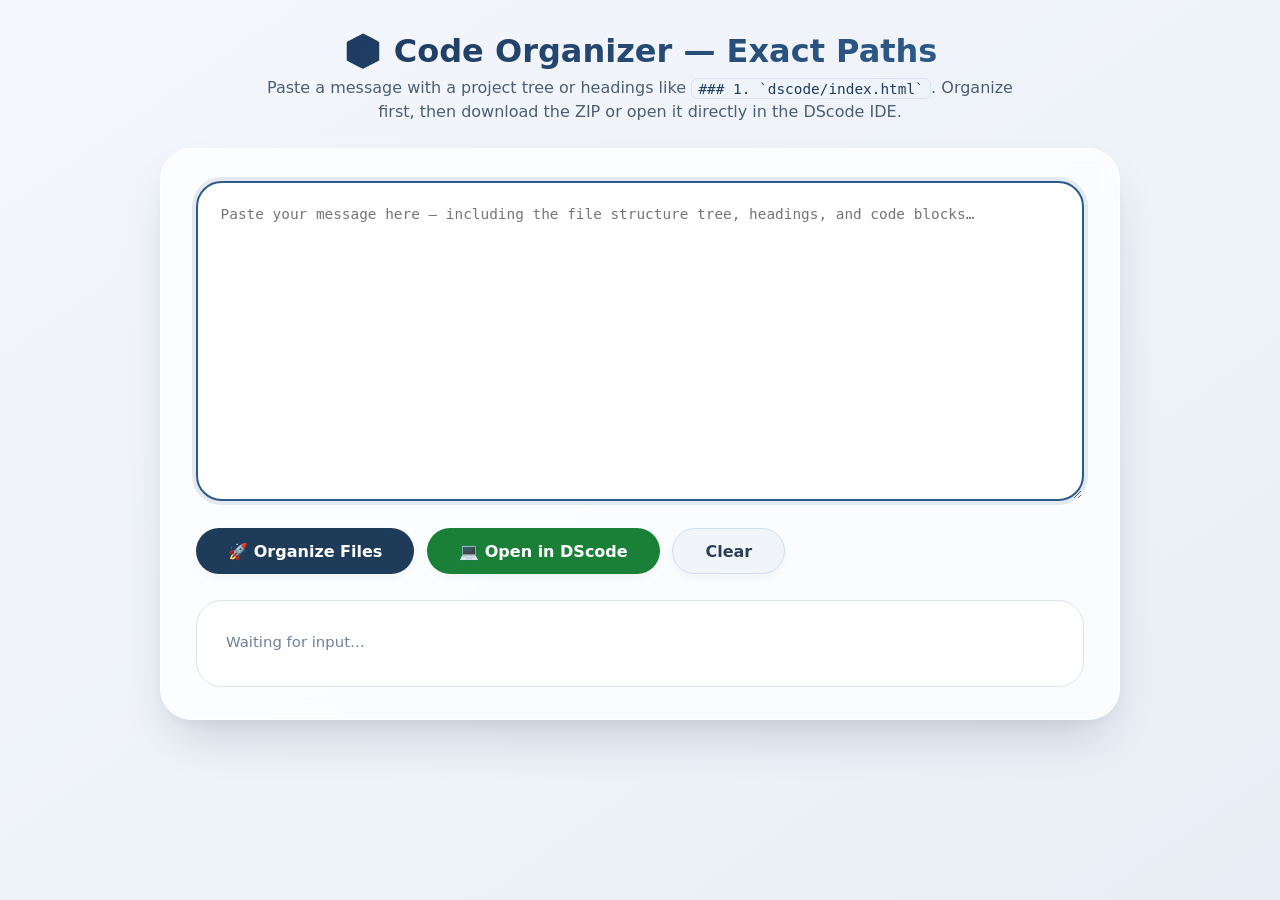
==== index.html @ 4def7c7c "initial files" ====
<!DOCTYPE html>
<html lang="en">
<head>
  <meta charset="UTF-8">
  <meta name="viewport" content="width=device-width, initial-scale=1.0">
  <title>Code Organizer — Exact Folder &amp; File Preservation</title>
  <style>
    * { margin: 0; padding: 0; box-sizing: border-box; }
    body {
      font-family: 'Segoe UI', Roboto, system-ui, sans-serif;
      background: linear-gradient(145deg, #f4f7fc 0%, #e9eef6 100%);
      min-height: 100vh; display: flex; flex-direction: column;
      align-items: center; padding: 2rem 1rem; color: #1e2b3c;
    }
    h1 {
      font-size: 2rem; font-weight: 700;
      background: linear-gradient(135deg, #1f3a5f, #2d5a8b);
      -webkit-background-clip: text; background-clip: text; color: transparent;
      margin-bottom: .4rem; text-align: center;
    }
    .subtitle {
      font-size: 1rem; color: #4b5e77; margin-bottom: 1.5rem;
      text-align: center; max-width: 780px; line-height: 1.5;
    }
    .subtitle code {
      background: #eef4fa; padding: .1rem .4rem; border-radius: .4rem;
      font-family: 'SF Mono', monospace; font-size: .9rem; color: #1e3a5f;
      border: 1px solid #d5e2f0;
    }
    .container {
      width: 100%; max-width: 960px;
      background: rgba(255,255,255,.78); backdrop-filter: blur(8px);
      border-radius: 2rem; padding: 2rem 2.2rem;
      box-shadow: 0 25px 50px -15px rgba(20,40,70,.2), 0 6px 12px rgba(0,0,0,.03);
      border: 1px solid rgba(255,255,255,.8);
    }
    textarea {
      width: 100%; height: 320px; padding: 1.2rem 1.4rem;
      font-family: 'SF Mono','Fira Code',monospace; font-size: .9rem;
      line-height: 1.55; border: 2px solid #d3dfed; border-radius: 1.6rem;
      background: #fff; resize: vertical; outline: none; color: #1a2b3e;
      margin-bottom: 1.4rem; box-shadow: inset 0 2px 6px rgba(0,0,0,.02);
    }
    textarea:focus { border-color: #2d5a8b; box-shadow: 0 0 0 4px rgba(45,90,139,.12); }
    .controls { display: flex; flex-wrap: wrap; gap: .8rem; margin-bottom: 1.6rem; }
    button, .btn-link {
      font-family: inherit; font-weight: 600; font-size: 1rem;
      padding: .8rem 2rem; border-radius: 3rem; border: none; cursor: pointer;
      transition: all .2s ease; display: inline-flex; align-items: center;
      gap: .5rem; box-shadow: 0 4px 8px rgba(0,0,0,.04); text-decoration: none;
    }
    button:active, .btn-link:active { transform: scale(.97); }
    button:disabled { opacity: .6; cursor: not-allowed; }
    
    #processBtn { background: #1e3c5a; color: #fff; }
    #processBtn:hover:not(:disabled) { background: #2d5a8b; transform: translateY(-1px); }
    #clearBtn { background: #f1f5f9; color: #2c3f58; border: 1.5px solid #cfddee; }
    #clearBtn:hover { background: #e2eaf3; }
    
    #downloadBtn { background: #0e639c; color: #fff; display: none; }
    #downloadBtn:hover { background: #1177bb; transform: translateY(-1px); }
    
    #openDscodeBtn { background: #1a7f37; color: #fff; display: inline-flex; }
    #openDscodeBtn:hover { background: #2ea043; transform: translateY(-1px); }

    .log {
      background: #ffffffd9; border-radius: 1.6rem; padding: 1.5rem 1.8rem;
      border: 1px solid #d8e3f0; font-size: .93rem; line-height: 1.6;
      max-height: 460px; overflow-y: auto;
    }
    .log h2 { font-size: 1.1rem; font-weight: 600; color: #1a3a55; margin: 1.1rem 0 .5rem; }
    .log h2:first-of-type { margin-top: 0; }
    .log ul { list-style: none; }
    .log li { padding: .3rem 0 .3rem 1.5rem; position: relative; color: #2c3f58; word-break: break-word; }
    .log li::before { content: "•"; position: absolute; left: .3rem; color: #5f83a8; font-weight: 700; }
    .log code {
      background: #eef4fa; padding: .1rem .45rem; border-radius: .4rem;
      font-family: 'SF Mono', monospace; font-size: .88rem; color: #1e3a5f;
      border: 1px solid #d5e2f0;
    }
    .log .warning { color: #9b6b1f; }
    .log .error { color: #b13e3e; font-weight: 500; }
    .log .success { color: #2d6b4a; }
    .log p { margin: .4rem 0; }
    .tag {
      display: inline-block; font-size: .72rem; padding: .1rem .5rem;
      border-radius: 1rem; background: #e6f0fa; color: #2d5a8b;
      font-weight: 600; margin-left: .4rem;
    }
    .tag.explicit { background: #e8f5ec; color: #2d6b4a; }
    .tag.tree { background: #e0f2ff; color: #106b9c; }
    .tag.lang { background: #fff3e0; color: #9b6b1f; }
    @media (max-width: 600px) {
      .container { padding: 1.4rem; border-radius: 1.6rem; }
      h1 { font-size: 1.6rem; } textarea { height: 240px; }
      button, .btn-link { padding: .7rem 1.4rem; font-size: .92rem; }
    }
  </style>
</head>
<body>
  <h1>📦 Code Organizer — Exact Paths</h1>
  <p class="subtitle">
    Paste a message with a project tree or headings like <code>### 1. `dscode/index.html`</code>. 
    Organize first, then download the ZIP or open it directly in the DScode IDE.
  </p>

  <div class="container">
    <textarea id="input" placeholder="Paste your message here — including the file structure tree, headings, and code blocks…"></textarea>
    <div class="controls">
      <button id="processBtn">🚀 Organize Files</button>
      <button id="downloadBtn">⬇ Download ZIP</button>
      <a href="dscode/index.html" target="_blank" id="openDscodeBtn" class="btn-link">💻 Open in DScode</a>
      <button id="clearBtn">Clear</button>
    </div>
    <div id="log" class="log">
      <p style="color:#6c819c;">Waiting for input…</p>
    </div>
  </div>

  <script>
    'use strict';
    let organizedData = null;

    function escapeHtml(str) {
      return String(str).replace(/[&<>"']/g, function (m) {
        return { '&':'&amp;','<':'&lt;','>':'&gt;','"':'&quot;',"'":'&#39;' }[m];
      });
    }

    function parseStructureTree(text) {
      const map = new Map();
      const lines = text.split(/\r?\n/);
      let treeStart = -1;

      for (let i = 0; i < lines.length; i++) {
        const trimmed = lines[i].trim();
        if (/^[\w.\-]+\/?$/.test(trimmed) && trimmed.endsWith('/')) {
          let hasStructure = false;
          for (let j = i + 1; j < Math.min(i + 40, lines.length); j++) {
            if (/[├└│]/.test(lines[j]) || /^\s{2,}\S+/.test(lines[j])) { hasStructure = true; break; }
            if (/^```/.test(lines[j].trim())) break;
          }
          if (hasStructure) { treeStart = i; break; }
        }
      }
      if (treeStart === -1) return [];

      const stack = [];
      for (let i = treeStart; i < lines.length; i++) {
        const raw = lines[i];
        if (/^\s*```/.test(raw)) break;
        if (raw.trim() === '') continue;

        let name = null;
        let depth = 0;

        const treeMatch = raw.match(/^([\s│├└─┬┐┘┴┼]*)([├└]──\s*)(.+)$/);
        if (treeMatch) {
          const prefix = treeMatch[1];
          depth = Math.floor(prefix.length / 4) + 1;
          name = treeMatch[3].trim();
        } else if (i === treeStart) {
          name = raw.trim().replace(/\/$/, '');
          depth = 0;
        } else {
          const indentMatch = raw.match(/^(\s*)([^\s].*)$/);
          if (indentMatch) {
            const spaces = indentMatch[1].length;
            depth = Math.floor(spaces / 2); 
            name = indentMatch[2].trim();
          } else {
            continue;
          }
        }
        if (!name) continue;

        name = name.replace(/^[^\w.\-/]+/, '').replace(/^[-*+]\s+/, '');
        const nameToken = name.match(/^([A-Za-z0-9_\-./]+)/);
        if (nameToken) name = nameToken[1];

        const isFolder = name.endsWith('/') || name.endsWith('\\');
        const cleanName = name.replace(/[\/\\]$/, '');

        while (stack.length > 0 && stack[stack.length - 1].depth >= depth) {
          stack.pop();
        }
        stack.push({ depth, name: cleanName });

        const fullPath = stack.map(s => s.name).join('/');

        if (isFolder) {
          map.set(fullPath, { path: fullPath, isFolder: true });
        } else if (/\.\w{1,10}$/.test(cleanName)) {
          map.set(fullPath, { path: fullPath, isFolder: false });
        }
      }
      return Array.from(map.values());
    }

    function extractCodeBlocks(text) {
      const blocks = [];
      const lines = text.split(/\r?\n/);
      let i = 0;

      while (i < lines.length) {
        const line = lines[i];
        const fenceMatch = line.match(/^(\s*)(`{3,}|~{3,})\s*([^\s`~]*)\s*$/);
        if (!fenceMatch) { i++; continue; }

        const fence = fenceMatch[2];
        const lang = (fenceMatch[3] || '').trim().toLowerCase();
        const fenceChar = fence[0];
        const fenceLen = fence.length;

        let hint = null;
        for (let k = i - 1; k >= Math.max(0, i - 5); k--) {
          const prev = lines[k].trim();
          if (!prev) continue;
          let m = prev.match(/^#{1,6}\s+(?:\d+\.\s*)?`?([a-zA-Z0-9_\-./]+\.[a-z0-9]{1,8})`?/i);
          if (m) { hint = m[1]; break; }
          m = prev.match(/^\*{2,}`?([a-zA-Z0-9_\-./]+\.[a-z0-9]{1,8})`?\*{2,}\s*$/);
          if (m) { hint = m[1]; break; }
          m = prev.match(/^`([a-zA-Z0-9_\-./]+\.[a-z0-9]{1,8})`\s*$/);
          if (m) { hint = m[1]; break; }
          break;
        }

        const contentLines = [];
        let j = i + 1;
        let closed = false;
        while (j < lines.length) {
          const closeMatch = lines[j].match(/^\s*(`{3,}|~{3,})\s*$/);
          if (closeMatch && closeMatch[1][0] === fenceChar && closeMatch[1].length >= fenceLen) {
            closed = true;
            break;
          }
          contentLines.push(lines[j]);
          j++;
        }

        if (closed) {
          const content = contentLines.join('\n');
          if (!hint && contentLines.length > 0) {
            const first = contentLines[0].trim();
            const cm = first.match(/^(?:\/\/|#|--|;|\/\*+|\*+|<!--)\s*([A-Za-z0-9_\-./]+\.[A-Za-z0-9]{1,10})(?:\s|-->|\*\/|$)/);
            if (cm) hint = cm[1];
          }
          blocks.push({ lang, content, hint });
          i = j + 1;
        } else {
          i++;
        }
      }
      return blocks;
    }

    function sanitizePath(p) {
      if (!p) return '';
      p = p.replace(/\\/g, '/').trim().replace(/^\.\//, '').replace(/^\/+/, '');
      return p.split('/').filter(s => s !== '' && s !== '.' && s !== '..').join('/');
    }

    function buildFileMap(blocks, treeEntries) {
      const files = [];
      const warnings = [];
      const usedPaths = new Set();
      const claimedTree = new Map();
      const treeFiles = treeEntries.filter(e => !e.isFolder);

      function uniquePath(path) {
        if (!usedPaths.has(path)) {
          usedPaths.add(path);
          return { path, renamed: false };
        }
        const slash = path.lastIndexOf('/');
        const dir  = slash >= 0 ? path.slice(0, slash + 1) : '';
        const file = slash >= 0 ? path.slice(slash + 1) : path;
        const dot  = file.lastIndexOf('.');
        const base = dot >= 0 ? file.slice(0, dot) : file;
        const ext  = dot >= 0 ? file.slice(dot) : '';
        let n = 2, candidate;
        do {
          candidate = `${dir}${base}_${n}${ext}`;
          n++;
        } while (usedPaths.has(candidate));
        usedPaths.add(candidate);
        return { path: candidate, renamed: true, original: path };
      }

      const LANG_EXT = {
        html: ['.html', '.htm'], htm: ['.html', '.htm'], css: ['.css'], scss: ['.scss'], sass: ['.sass'], less: ['.less'],
        js: ['.js', '.mjs', '.cjs'], javascript: ['.js', '.mjs', '.cjs'], jsx: ['.jsx'], ts: ['.ts'], typescript: ['.ts'], tsx: ['.tsx'],
        json: ['.json'], xml: ['.xml'], yaml: ['.yml', '.yaml'], yml: ['.yml', '.yaml'], md: ['.md'], markdown: ['.md'],
        py: ['.py'], python: ['.py'], java: ['.java'], c: ['.c'], cpp: ['.cpp'], cs: ['.cs'], go: ['.go'], rs: ['.rs'], rb: ['.rb'], php: ['.php'], sh: ['.sh'], bash: ['.sh'], zsh: ['.sh'], sql: ['.sql']
      };

      blocks.forEach(function (b, idx) {
        if (!b.content.trim()) return;
        let finalPath = null;
        let method = '';
        const hintPath = b.hint ? sanitizePath(b.hint) : null;

        if (hintPath && treeFiles.length > 0) {
          // 1. Exact match
          let match = treeFiles.find(tf => !claimedTree.has(tf.path) && tf.path === hintPath);
          
          // 2. Suffix match (e.g. hint is 'dscode/index.html', tree is 'your-project/dscode/index.html')
          if (!match) {
            match = treeFiles.find(tf => !claimedTree.has(tf.path) && tf.path.endsWith('/' + hintPath));
          }
          
          // 3. Prefixed match (e.g. hint is 'index.html', tree is 'your-project/index.html')
          if (!match) {
             const rootFolders = treeEntries.filter(e => e.isFolder && !e.path.includes('/'));
             if (rootFolders.length === 1) {
                const candidate = rootFolders[0].path + '/' + hintPath;
                match = treeFiles.find(tf => !claimedTree.has(tf.path) && tf.path === candidate);
             }
          }

          if (match) {
            finalPath = match.path;
            method = 'tree-match';
            claimedTree.set(match.path, idx);
          }
        }

        // 4. Use hint path directly if no tree match
        if (!finalPath && hintPath) {
          finalPath = hintPath;
          method = 'explicit heading';
        }

        // 5. Basename match
        if (!finalPath && b.hint && treeFiles.length > 0) {
           const hintBase = b.hint.split('/').pop();
           const match = treeFiles.find(tf => !claimedTree.has(tf.path) && tf.path.split('/').pop() === hintBase);
           if (match) {
              finalPath = match.path;
              method = 'tree-match (basename)';
              claimedTree.set(match.path, idx);
           }
        }

        // 6. Language match
        if (!finalPath && treeFiles.length > 0 && b.lang) {
          const exts = LANG_EXT[b.lang] || ['.' + b.lang];
          const match = treeFiles.find(function (tf) {
            if (claimedTree.has(tf.path)) return false;
            return exts.some(function (e) { return tf.path.toLowerCase().endsWith(e); });
          });
          if (match) { finalPath = match.path; method = 'tree-match (lang)'; claimedTree.set(match.path, idx); }
        }

        // 7. Fallback
        if (!finalPath) {
          const l = (b.lang || '').toLowerCase();
          const defaults = { html: 'index.html', css: 'style.css', js: 'script.js', javascript: 'script.js', json: 'data.json', md: 'README.md' };
          finalPath = defaults[l] || (l ? 'file.' + l : 'file.txt');
          method = 'inferred';
        }

        const u = uniquePath(finalPath);
        if (u.renamed) warnings.push('Duplicate path "' + u.original + '" → placed at "' + u.path + '"');
        files.push({ path: u.path, content: b.content, method: method, size: new Blob([b.content]).size });
      });

      const unused = treeFiles.filter(tf => !claimedTree.has(tf.path));
      if (unused.length > 0) {
        const missing = unused.map(u => u.path);
        warnings.push(missing.length + ' tree file(s) had no matching code block: ' + missing.join(', '));
      }

      return { files, warnings };
    }

    function processMessage(text) {
      const blocks = extractCodeBlocks(text);
      const treeEntries = parseStructureTree(text);

      if (blocks.length === 0) {
        return { files: [], logHtml: '<p class="error">❌ No fenced code blocks found.</p>' };
      }

      const result = buildFileMap(blocks, treeEntries);
      const files = result.files;
      const warnings = result.warnings;

      let logHtml = '<h2>✅ Summary</h2>';
      const folderCount = treeEntries.filter(e => e.isFolder).length;
      logHtml += `<p><strong>${blocks.length}</strong> code blocks · <strong>${files.length}</strong> files · <strong>${folderCount}</strong> folders.</p>`;

      if (files.length > 0) {
        logHtml += '<h2>📄 Files created (exact paths)</h2><ul>';
        files.forEach(f => {
          let cls = f.method === 'explicit heading' ? 'explicit' : (f.method.indexOf('tree-match') === 0 ? 'tree' : 'lang');
          logHtml += `<li><code>${escapeHtml(f.path)}</code> <span class="tag ${cls}">${escapeHtml(f.method)}</span></li>`;
        });
        logHtml += '</ul>';
      }

      if (warnings.length > 0) {
        logHtml += '<h2>⚠️ Notes</h2><ul>';
        warnings.forEach(w => { logHtml += `<li class="warning">${escapeHtml(w)}</li>`; });
        logHtml += '</ul>';
      } else if (files.length > 0) {
        logHtml += '<p class="success" style="margin-top:1rem;">✨ All paths preserved exactly.</p>';
      }

      return { files, treeEntries, logHtml };
    }

    function openInDscode(files, treeEntries) {
      if (!files || !files.length) {
        window.open('dscode/index.html', '_blank');
        return;
      }

      const dscodeFiles = {};
      files.forEach(f => { dscodeFiles[f.path] = { content: f.content }; });
      
      const foldersSet = new Set();
      if (treeEntries) treeEntries.forEach(e => { if (e.isFolder) foldersSet.add(e.path); });
      files.forEach(f => {
        const parts = f.path.split('/'); parts.pop();
        let cur = '';
        parts.forEach(p => { cur += (cur ? '/' : '') + p; foldersSet.add(cur); });
      });

      const firstFile = files.length > 0 ? files[0].path : null;

      try {
        localStorage.setItem('dscode-handoff', JSON.stringify({
          files: dscodeFiles,
          folders: Array.from(foldersSet),
          activeTab: firstFile
        }));
      } catch (err) {
        alert('Could not hand the files to DScode: ' + err.message + '\nDownload the ZIP instead.');
        return;
      }

      window.open('dscode/index.html', '_blank');
    }

    function crc32(bytes) {
      let crc = 0xffffffff;
      for (const b of bytes) {
        crc ^= b;
        for (let i = 0; i < 8; i++) crc = (crc >>> 1) ^ (crc & 1 ? 0xedb88320 : 0);
      }
      return (crc ^ 0xffffffff) >>> 0;
    }

    function buildZipBlob(fileList, folders) {
      const enc = new TextEncoder();
      const localParts = [], centralParts = [];
      let offset = 0;

      const entries = fileList.map(f => ({ path: f.path, content: f.content, dir: false }))
        .concat((folders || []).map(f => ({ path: f.replace(/\/$/, '') + '/', content: '', dir: true })));

      entries.forEach(entry => {
        const nameBytes = enc.encode(entry.path);
        const dataBytes = enc.encode(entry.content);
        const crc = crc32(dataBytes);

        const local = new Uint8Array(30 + nameBytes.length);
        const lv = new DataView(local.buffer);
        lv.setUint32(0, 0x04034b50, true); lv.setUint16(4, 20, true); lv.setUint16(6, 0x0800, true);
        lv.setUint16(8, 0, true); lv.setUint16(10, 0, true); lv.setUint16(12, 0x21, true);
        lv.setUint32(14, crc, true); lv.setUint32(18, dataBytes.length, true);
        lv.setUint32(22, dataBytes.length, true); lv.setUint16(26, nameBytes.length, true);
        lv.setUint16(28, 0, true); local.set(nameBytes, 30);
        localParts.push(local, dataBytes);

        const central = new Uint8Array(46 + nameBytes.length);
        const cv = new DataView(central.buffer);
        cv.setUint32(0, 0x02014b50, true); cv.setUint16(4, 20, true); cv.setUint16(6, 20, true);
        cv.setUint16(8, 0x0800, true); cv.setUint16(10, 0, true); cv.setUint16(12, 0, true);
        cv.setUint16(14, 0x21, true); cv.setUint32(16, crc, true); cv.setUint32(20, dataBytes.length, true);
        cv.setUint32(24, dataBytes.length, true); cv.setUint16(28, nameBytes.length, true);
        cv.setUint16(30, 0, true); cv.setUint16(32, 0, true); cv.setUint16(34, 0, true);
        cv.setUint16(36, 0, true); cv.setUint32(38, entry.dir ? 0x10 : 0, true); cv.setUint32(42, offset, true);
        central.set(nameBytes, 46); centralParts.push(central);

        offset += local.length + dataBytes.length;
      });

      const centralSize = centralParts.reduce((s, p) => s + p.length, 0);
      const end = new Uint8Array(22);
      const ev = new DataView(end.buffer);
      ev.setUint32(0, 0x06054b50, true); ev.setUint16(8, fileList.length, true);
      ev.setUint16(10, fileList.length, true); ev.setUint32(12, centralSize, true);
      ev.setUint32(16, offset, true);

      return new Blob([...localParts, ...centralParts, end], { type: 'application/zip' });
    }

    document.addEventListener('DOMContentLoaded', function () {
      const processBtn = document.getElementById('processBtn');
      const clearBtn = document.getElementById('clearBtn');
      const downloadBtn = document.getElementById('downloadBtn');
      const openDscodeBtn = document.getElementById('openDscodeBtn');
      const input = document.getElementById('input');
      const logDiv = document.getElementById('log');

      processBtn.addEventListener('click', function () {
        const text = input.value.trim();
        if (!text) {
          logDiv.innerHTML = '<p class="error">❌ Please paste some text with code blocks first.</p>';
          return;
        }
        
        processBtn.disabled = true;
        processBtn.textContent = '⏳ Organizing…';
        
        setTimeout(() => {
          try {
            const result = processMessage(text);
            logDiv.innerHTML = result.logHtml;
            
            if (result.files.length > 0) {
              organizedData = result;
              downloadBtn.style.display = 'inline-flex';
            } else {
              organizedData = null;
              downloadBtn.style.display = 'none';
            }
          } catch (err) {
            console.error(err);
            logDiv.innerHTML = '<p class="error">❌ Error: ' + escapeHtml(err.message) + '</p>';
          } finally {
            processBtn.disabled = false;
            processBtn.textContent = '🚀 Organize Files';
          }
        }, 50);
      });

      downloadBtn.addEventListener('click', function () {
        if (!organizedData || !organizedData.files.length) return;
        try {
          const folderList = organizedData.treeEntries.filter(e => e.isFolder).map(e => e.path);
          const blob = buildZipBlob(organizedData.files, folderList);
          const url = URL.createObjectURL(blob);
          const a = document.createElement('a');
          a.href = url;
          a.download = 'organized_files.zip';
          document.body.appendChild(a);
          a.click();
          a.remove();
          setTimeout(() => URL.revokeObjectURL(url), 1500);
        } catch (err) {
          alert('ZIP creation failed: ' + err.message);
        }
      });

      openDscodeBtn.addEventListener('click', function () {
        if (organizedData && organizedData.files.length) {
          openInDscode(organizedData.files, organizedData.treeEntries);
        } else {
          openInDscode(null, null);
        }
      });

      clearBtn.addEventListener('click', function () {
        input.value = '';
        logDiv.innerHTML = '<p style="color:#6c819c;">Waiting for input…</p>';
        organizedData = null;
        downloadBtn.style.display = 'none';
        input.focus();
      });

      input.focus();
    });
  </script>
</body>
</html>
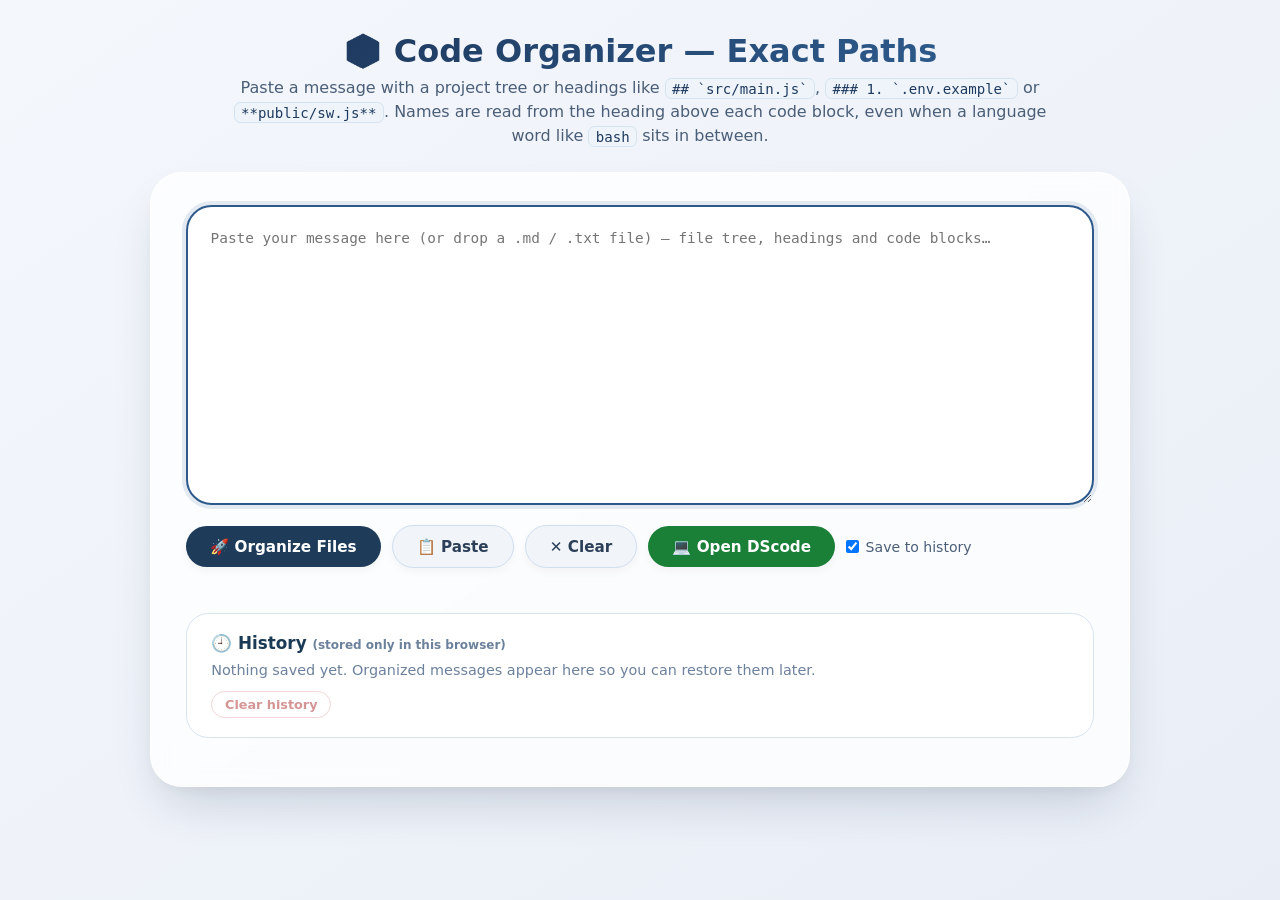
==== commit bc6acf58: "Enhance organizer and file parsing Adds robust Markdown file parsing, shared ZIP utilities, improved" ====
--- a/index.html
+++ b/index.html
@@ -3,140 +3,405 @@
 <head>
   <meta charset="UTF-8">
   <meta name="viewport" content="width=device-width, initial-scale=1.0">
+  <meta name="referrer" content="no-referrer">
   <title>Code Organizer — Exact Folder &amp; File Preservation</title>
   <style>
     * { margin: 0; padding: 0; box-sizing: border-box; }
-    body {
-      font-family: 'Segoe UI', Roboto, system-ui, sans-serif;
-      background: linear-gradient(145deg, #f4f7fc 0%, #e9eef6 100%);
-      min-height: 100vh; display: flex; flex-direction: column;
-      align-items: center; padding: 2rem 1rem; color: #1e2b3c;
-    }
-    h1 {
-      font-size: 2rem; font-weight: 700;
-      background: linear-gradient(135deg, #1f3a5f, #2d5a8b);
-      -webkit-background-clip: text; background-clip: text; color: transparent;
-      margin-bottom: .4rem; text-align: center;
-    }
-    .subtitle {
-      font-size: 1rem; color: #4b5e77; margin-bottom: 1.5rem;
-      text-align: center; max-width: 780px; line-height: 1.5;
-    }
-    .subtitle code {
-      background: #eef4fa; padding: .1rem .4rem; border-radius: .4rem;
-      font-family: 'SF Mono', monospace; font-size: .9rem; color: #1e3a5f;
-      border: 1px solid #d5e2f0;
-    }
-    .container {
-      width: 100%; max-width: 960px;
-      background: rgba(255,255,255,.78); backdrop-filter: blur(8px);
-      border-radius: 2rem; padding: 2rem 2.2rem;
-      box-shadow: 0 25px 50px -15px rgba(20,40,70,.2), 0 6px 12px rgba(0,0,0,.03);
-      border: 1px solid rgba(255,255,255,.8);
-    }
-    textarea {
-      width: 100%; height: 320px; padding: 1.2rem 1.4rem;
-      font-family: 'SF Mono','Fira Code',monospace; font-size: .9rem;
-      line-height: 1.55; border: 2px solid #d3dfed; border-radius: 1.6rem;
-      background: #fff; resize: vertical; outline: none; color: #1a2b3e;
-      margin-bottom: 1.4rem; box-shadow: inset 0 2px 6px rgba(0,0,0,.02);
-    }
+    body { font-family: 'Segoe UI', Roboto, system-ui, sans-serif; background: linear-gradient(145deg, #f4f7fc 0%, #e9eef6 100%); min-height: 100vh; display: flex; flex-direction: column; align-items: center; padding: 2rem 1rem; color: #1e2b3c; }
+    h1 { font-size: 2rem; font-weight: 700; background: linear-gradient(135deg, #1f3a5f, #2d5a8b); -webkit-background-clip: text; background-clip: text; color: transparent; margin-bottom: .4rem; text-align: center; }
+    .subtitle { font-size: 1rem; color: #4b5e77; margin-bottom: 1.5rem; text-align: center; max-width: 820px; line-height: 1.5; }
+    code { background: #eef4fa; padding: .1rem .4rem; border-radius: .4rem; font-family: 'SF Mono', Consolas, monospace; font-size: .88rem; color: #1e3a5f; border: 1px solid #d5e2f0; }
+    .container { width: 100%; max-width: 980px; background: rgba(255,255,255,.78); backdrop-filter: blur(8px); border-radius: 2rem; padding: 2rem 2.2rem; box-shadow: 0 25px 50px -15px rgba(20,40,70,.2), 0 6px 12px rgba(0,0,0,.03); border: 1px solid rgba(255,255,255,.8); }
+    textarea { width: 100%; height: 300px; padding: 1.2rem 1.4rem; font-family: 'SF Mono','Fira Code',Consolas,monospace; font-size: .9rem; line-height: 1.55; border: 2px solid #d3dfed; border-radius: 1.6rem; background: #fff; resize: vertical; outline: none; color: #1a2b3e; margin-bottom: 1rem; }
     textarea:focus { border-color: #2d5a8b; box-shadow: 0 0 0 4px rgba(45,90,139,.12); }
-    .controls { display: flex; flex-wrap: wrap; gap: .8rem; margin-bottom: 1.6rem; }
-    button, .btn-link {
-      font-family: inherit; font-weight: 600; font-size: 1rem;
-      padding: .8rem 2rem; border-radius: 3rem; border: none; cursor: pointer;
-      transition: all .2s ease; display: inline-flex; align-items: center;
-      gap: .5rem; box-shadow: 0 4px 8px rgba(0,0,0,.04); text-decoration: none;
-    }
+    textarea.drag { border-color: #1a7f37; background: #f2fbf5; }
+    .controls { display: flex; flex-wrap: wrap; gap: .7rem; margin-bottom: 1rem; align-items: center; }
+    button, .btn-link { font-family: inherit; font-weight: 600; font-size: .95rem; padding: .7rem 1.5rem; border-radius: 3rem; border: none; cursor: pointer; transition: all .2s ease; display: inline-flex; align-items: center; gap: .5rem; box-shadow: 0 4px 8px rgba(0,0,0,.04); text-decoration: none; }
     button:active, .btn-link:active { transform: scale(.97); }
-    button:disabled { opacity: .6; cursor: not-allowed; }
-    
-    #processBtn { background: #1e3c5a; color: #fff; }
-    #processBtn:hover:not(:disabled) { background: #2d5a8b; transform: translateY(-1px); }
-    #clearBtn { background: #f1f5f9; color: #2c3f58; border: 1.5px solid #cfddee; }
-    #clearBtn:hover { background: #e2eaf3; }
-    
-    #downloadBtn { background: #0e639c; color: #fff; display: none; }
-    #downloadBtn:hover { background: #1177bb; transform: translateY(-1px); }
-    
-    #openDscodeBtn { background: #1a7f37; color: #fff; display: inline-flex; }
-    #openDscodeBtn:hover { background: #2ea043; transform: translateY(-1px); }
-
-    .log {
-      background: #ffffffd9; border-radius: 1.6rem; padding: 1.5rem 1.8rem;
-      border: 1px solid #d8e3f0; font-size: .93rem; line-height: 1.6;
-      max-height: 460px; overflow-y: auto;
-    }
-    .log h2 { font-size: 1.1rem; font-weight: 600; color: #1a3a55; margin: 1.1rem 0 .5rem; }
-    .log h2:first-of-type { margin-top: 0; }
-    .log ul { list-style: none; }
-    .log li { padding: .3rem 0 .3rem 1.5rem; position: relative; color: #2c3f58; word-break: break-word; }
-    .log li::before { content: "•"; position: absolute; left: .3rem; color: #5f83a8; font-weight: 700; }
-    .log code {
-      background: #eef4fa; padding: .1rem .45rem; border-radius: .4rem;
-      font-family: 'SF Mono', monospace; font-size: .88rem; color: #1e3a5f;
-      border: 1px solid #d5e2f0;
-    }
-    .log .warning { color: #9b6b1f; }
-    .log .error { color: #b13e3e; font-weight: 500; }
-    .log .success { color: #2d6b4a; }
-    .log p { margin: .4rem 0; }
-    .tag {
-      display: inline-block; font-size: .72rem; padding: .1rem .5rem;
-      border-radius: 1rem; background: #e6f0fa; color: #2d5a8b;
-      font-weight: 600; margin-left: .4rem;
-    }
-    .tag.explicit { background: #e8f5ec; color: #2d6b4a; }
-    .tag.tree { background: #e0f2ff; color: #106b9c; }
-    .tag.lang { background: #fff3e0; color: #9b6b1f; }
-    @media (max-width: 600px) {
-      .container { padding: 1.4rem; border-radius: 1.6rem; }
-      h1 { font-size: 1.6rem; } textarea { height: 240px; }
-      button, .btn-link { padding: .7rem 1.4rem; font-size: .92rem; }
-    }
+    button:disabled { opacity: .55; cursor: not-allowed; }
+    .b-primary { background: #1e3c5a; color: #fff; } .b-primary:hover:not(:disabled) { background: #2d5a8b; }
+    .b-ghost { background: #f1f5f9; color: #2c3f58; border: 1.5px solid #cfddee; } .b-ghost:hover:not(:disabled) { background: #e2eaf3; }
+    .b-blue { background: #0e639c; color: #fff; } .b-blue:hover:not(:disabled) { background: #1177bb; }
+    .b-green { background: #1a7f37; color: #fff; } .b-green:hover:not(:disabled) { background: #2ea043; }
+    a.b-green { color: #fff; }
+    .b-danger { background: #fff; color: #b13e3e; border: 1.5px solid #e3b4b4; } .b-danger:hover:not(:disabled) { background: #fdf0f0; }
+    .b-sm { padding: .3rem .8rem; font-size: .8rem; box-shadow: none; }
+    .opt { display: inline-flex; align-items: center; gap: .4rem; font-size: .88rem; color: #4b5e77; cursor: pointer; }
+    .hidden { display: none !important; }
+    #status { font-size: .85rem; color: #2d6b4a; min-height: 1.2rem; margin-bottom: .6rem; }
+    #status.err { color: #b13e3e; }
+
+    .card { background: #ffffffd9; border-radius: 1.4rem; padding: 1.2rem 1.5rem; border: 1px solid #d8e3f0; margin-bottom: 1rem; }
+    .card h2 { font-size: 1.05rem; font-weight: 600; color: #1a3a55; margin-bottom: .6rem; }
+    .summary { color: #2c3f58; margin-bottom: .6rem; }
+    .bar { display: flex; flex-wrap: wrap; gap: .6rem; align-items: center; margin-bottom: .8rem; }
+    .files { display: flex; flex-direction: column; gap: .4rem; max-height: 520px; overflow-y: auto; }
+    .row { display: grid; grid-template-columns: auto 1fr auto auto; gap: .5rem .7rem; align-items: center; padding: .45rem .6rem; border: 1px solid #e1eaf4; border-radius: .9rem; background: #fff; }
+    .row.off { opacity: .5; }
+    .row.dup input.path { border-color: #c75050; background: #fdf0f0; }
+    .row.guess { border-color: #e8c27a; background: #fffaf0; }
+    input.path { width: 100%; font-family: 'SF Mono', Consolas, monospace; font-size: .85rem; padding: .35rem .6rem; border: 1px solid #d3dfed; border-radius: .6rem; outline: none; color: #1a2b3e; background: #fff; }
+    input.path:focus { border-color: #2d5a8b; }
+    .meta { font-size: .75rem; color: #6c819c; white-space: nowrap; }
+    .tag { display: inline-block; font-size: .7rem; padding: .08rem .5rem; border-radius: 1rem; background: #e6f0fa; color: #2d5a8b; font-weight: 600; margin-right: .4rem; }
+    .tag.explicit { background: #e8f5ec; color: #2d6b4a; } .tag.tree { background: #e0f2ff; color: #106b9c; } .tag.lang { background: #fff3e0; color: #9b6b1f; }
+    .acts { display: flex; gap: .3rem; }
+    .preview { grid-column: 1 / -1; background: #0f1720; color: #d6e2f0; padding: .8rem 1rem; border-radius: .7rem; font-family: 'SF Mono', Consolas, monospace; font-size: .78rem; max-height: 260px; overflow: auto; white-space: pre; }
+    .notes li { list-style: none; padding: .2rem 0 .2rem 1.2rem; color: #9b6b1f; font-size: .88rem; word-break: break-word; position: relative; }
+    .notes li::before { content: '•'; position: absolute; left: .2rem; }
+    .hist-row { display: flex; gap: .6rem; align-items: center; padding: .45rem .2rem; border-bottom: 1px solid #e6eef7; }
+    .hist-row:last-child { border-bottom: none; }
+    .hist-title { flex: 1; min-width: 0; overflow: hidden; text-overflow: ellipsis; white-space: nowrap; font-size: .9rem; }
+    .empty { color: #6c819c; font-size: .9rem; }
+    @media (max-width: 640px) { .container { padding: 1.3rem; border-radius: 1.5rem; } h1 { font-size: 1.6rem; } textarea { height: 220px; } .row { grid-template-columns: auto 1fr; } .row .meta, .row .acts { grid-column: 2; } }
   </style>
 </head>
 <body>
   <h1>📦 Code Organizer — Exact Paths</h1>
   <p class="subtitle">
-    Paste a message with a project tree or headings like <code>### 1. `dscode/index.html`</code>. 
-    Organize first, then download the ZIP or open it directly in the DScode IDE.
+    Paste a message with a project tree or headings like <code>## `src/main.js`</code>, <code>### 1. `.env.example`</code> or <code>**public/sw.js**</code>.
+    Names are read from the heading above each code block, even when a language word like <code>bash</code> sits in between.
   </p>
 
   <div class="container">
-    <textarea id="input" placeholder="Paste your message here — including the file structure tree, headings, and code blocks…"></textarea>
+    <textarea id="input" placeholder="Paste your message here (or drop a .md / .txt file) — file tree, headings and code blocks…" spellcheck="false"></textarea>
     <div class="controls">
-      <button id="processBtn">🚀 Organize Files</button>
-      <button id="downloadBtn">⬇ Download ZIP</button>
-      <a href="dscode/index.html" target="_blank" id="openDscodeBtn" class="btn-link">💻 Open in DScode</a>
-      <button id="clearBtn">Clear</button>
+      <button id="processBtn" class="b-primary" title="Ctrl+Enter">🚀 Organize Files</button>
+      <button id="pasteBtn" class="b-ghost">📋 Paste</button>
+      <button id="clearBtn" class="b-ghost">✕ Clear</button>
+      <a href="dscode/index.html" target="_blank" rel="noopener" id="openDscodeHome" class="btn-link b-green" title="Open the DScode IDE without organizing anything">💻 Open DScode</a>
+      <label class="opt"><input type="checkbox" id="saveHistory" checked> Save to history</label>
     </div>
-    <div id="log" class="log">
-      <p style="color:#6c819c;">Waiting for input…</p>
+    <div id="status" role="status"></div>
+
+    <div id="result" class="card hidden">
+      <h2>✅ Result</h2>
+      <p id="summary" class="summary"></p>
+      <div class="bar">
+        <button id="selAll" class="b-ghost b-sm">Select all</button>
+        <button id="selNone" class="b-ghost b-sm">Select none</button>
+        <label class="opt hidden" id="stripWrap"><input type="checkbox" id="stripRoot"> <span id="stripLabel"></span></label>
+        <button id="copyPaths" class="b-ghost b-sm">Copy path list</button>
+      </div>
+      <div id="files" class="files"></div>
+      <div class="controls" style="margin-top:1rem; margin-bottom:0;">
+        <button id="downloadBtn" class="b-blue">⬇ Download ZIP</button>
+        <button id="openDscodeBtn" class="b-green" title="Send the selected files to DScode">💻 Open in DScode</button>
+      </div>
+      <ul id="notes" class="notes"></ul>
+    </div>
+
+    <div class="card">
+      <h2>🕘 History <span class="meta">(stored only in this browser)</span></h2>
+      <div id="history"></div>
+      <div class="controls" style="margin:.8rem 0 0;">
+        <button id="clearHistory" class="b-danger b-sm">Clear history</button>
+      </div>
     </div>
   </div>
 
   <script>
+(function (root) {
+  'use strict';
+  var TABLE = (function () {
+    var t = new Uint32Array(256);
+    for (var n = 0; n < 256; n++) { var c = n; for (var k = 0; k < 8; k++) c = c & 1 ? 0xEDB88320 ^ (c >>> 1) : c >>> 1; t[n] = c >>> 0; }
+    return t;
+  })();
+
+  function crc32(bytes) {
+    var crc = 0xFFFFFFFF;
+    for (var i = 0; i < bytes.length; i++) crc = TABLE[(crc ^ bytes[i]) & 0xFF] ^ (crc >>> 8);
+    return (crc ^ 0xFFFFFFFF) >>> 0;
+  }
+
+  function dosDateTime(d) {
+    var time = (d.getHours() << 11) | (d.getMinutes() << 5) | (d.getSeconds() >> 1);
+    var date = ((Math.max(d.getFullYear(), 1980) - 1980) << 9) | ((d.getMonth() + 1) << 5) | d.getDate();
+    return { time: time & 0xFFFF, date: date & 0xFFFF };
+  }
+
+  function safePath(p) {
+    var parts = String(p).replace(/\\/g, '/').split('/'), out = [];
+    for (var i = 0; i < parts.length; i++) {
+      var s = parts[i];
+      if (s === '' || s === '.') continue;
+      if (s === '..') return null;
+      if (/^[a-zA-Z]:$/.test(s) && i === 0) return null;
+      out.push(s);
+    }
+    return out.join('/');
+  }
+
+  function createZip(entries) {
+    var enc = new TextEncoder(), parts = [], central = [], offset = 0, dt = dosDateTime(new Date());
+    entries.forEach(function (e) {
+      var name = enc.encode(e.dir ? e.path.replace(/\/?$/, '/') : e.path), data = e.dir ? new Uint8Array(0) : e.bytes, crc = e.dir ? 0 : crc32(data);
+      var lh = new Uint8Array(30 + name.length), lv = new DataView(lh.buffer);
+      lv.setUint32(0, 0x04034b50, true); lv.setUint16(4, 20, true); lv.setUint16(6, 0x0800, true); lv.setUint16(8, 0, true);
+      lv.setUint16(10, dt.time, true); lv.setUint16(12, dt.date, true); lv.setUint32(14, crc, true);
+      lv.setUint32(18, data.length, true); lv.setUint32(22, data.length, true); lv.setUint16(26, name.length, true); lv.setUint16(28, 0, true);
+      lh.set(name, 30);
+      var ch = new Uint8Array(46 + name.length), cv = new DataView(ch.buffer);
+      cv.setUint32(0, 0x02014b50, true); cv.setUint16(4, 0x031E, true); cv.setUint16(6, 20, true); cv.setUint16(8, 0x0800, true); cv.setUint16(10, 0, true);
+      cv.setUint16(12, dt.time, true); cv.setUint16(14, dt.date, true); cv.setUint32(16, crc, true);
+      cv.setUint32(20, data.length, true); cv.setUint32(24, data.length, true); cv.setUint16(28, name.length, true);
+      cv.setUint32(38, e.dir ? 0x41ED0010 : 0x81A40000, true); cv.setUint32(42, offset, true);
+      ch.set(name, 46);
+      parts.push(lh, data); central.push(ch); offset += lh.length + data.length;
+    });
+    var cdSize = central.reduce(function (s, c) { return s + c.length; }, 0), end = new Uint8Array(22), ev = new DataView(end.buffer);
+    ev.setUint32(0, 0x06054b50, true); ev.setUint16(8, entries.length, true); ev.setUint16(10, entries.length, true);
+    ev.setUint32(12, cdSize, true); ev.setUint32(16, offset, true);
+    return new Blob(parts.concat(central, [end]), { type: 'application/zip' });
+  }
+
+  function inflateRaw(bytes) {
+    if (typeof DecompressionStream === 'undefined') return Promise.reject(new Error('This browser cannot decompress ZIP entries (DecompressionStream missing). Use a current Chrome, Edge, Firefox or Safari.'));
+    var stream = new Blob([bytes]).stream().pipeThrough(new DecompressionStream('deflate-raw'));
+    return new Response(stream).arrayBuffer().then(function (b) { return new Uint8Array(b); });
+  }
+
+  function readZip(buffer, limits) {
+    limits = limits || {};
+    var maxEntries = limits.maxEntries || 5000, maxTotal = limits.maxTotal || 100 * 1024 * 1024, maxEntry = limits.maxEntry || 25 * 1024 * 1024;
+    var u8 = new Uint8Array(buffer), dv = new DataView(buffer), eocd = -1;
+    for (var i = u8.length - 22; i >= Math.max(0, u8.length - 65557); i--) if (dv.getUint32(i, true) === 0x06054b50) { eocd = i; break; }
+    if (eocd === -1) return Promise.reject(new Error('Not a valid ZIP file (end-of-archive record not found).'));
+    var count = dv.getUint16(eocd + 10, true), cdOffset = dv.getUint32(eocd + 16, true);
+    if (count === 0xFFFF || cdOffset === 0xFFFFFFFF) return Promise.reject(new Error('ZIP64 archives are not supported.'));
+    if (count > maxEntries) return Promise.reject(new Error('ZIP has too many entries (' + count + ', limit ' + maxEntries + ').'));
+    var dec = new TextDecoder('utf-8'), pos = cdOffset, jobs = [], total = 0;
+    for (var n = 0; n < count; n++) {
+      if (dv.getUint32(pos, true) !== 0x02014b50) return Promise.reject(new Error('ZIP central directory is corrupt.'));
+      var flags = dv.getUint16(pos + 8, true), method = dv.getUint16(pos + 10, true), csize = dv.getUint32(pos + 20, true), usize = dv.getUint32(pos + 24, true);
+      var nlen = dv.getUint16(pos + 28, true), elen = dv.getUint16(pos + 30, true), clen = dv.getUint16(pos + 32, true), lho = dv.getUint32(pos + 42, true);
+      var rawName = dec.decode(u8.subarray(pos + 46, pos + 46 + nlen));
+      pos += 46 + nlen + elen + clen;
+      var isDir = /\/$/.test(rawName), path = safePath(rawName);
+      if (path === null) { jobs.push({ skipped: rawName, reason: 'unsafe path' }); continue; }
+      if (!path) continue;
+      if (flags & 1) { jobs.push({ skipped: rawName, reason: 'encrypted' }); continue; }
+      if (usize > maxEntry) { jobs.push({ skipped: rawName, reason: 'file larger than ' + Math.round(maxEntry / 1048576) + ' MB' }); continue; }
+      total += usize;
+      if (total > maxTotal) return Promise.reject(new Error('ZIP expands to more than ' + Math.round(maxTotal / 1048576) + ' MB. Import aborted.'));
+      jobs.push({ path: path, dir: isDir, method: method, csize: csize, usize: usize, lho: lho });
+    }
+    var results = [], skipped = [];
+    return jobs.reduce(function (chain, job) {
+      return chain.then(function () {
+        if (job.skipped) { skipped.push(job.skipped + ' (' + job.reason + ')'); return; }
+        if (job.dir) { results.push({ path: job.path, dir: true }); return; }
+        if (dv.getUint32(job.lho, true) !== 0x04034b50) { skipped.push(job.path + ' (corrupt header)'); return; }
+        var start = job.lho + 30 + dv.getUint16(job.lho + 26, true) + dv.getUint16(job.lho + 28, true), data = u8.subarray(start, start + job.csize);
+        if (job.method === 0) { results.push({ path: job.path, bytes: data.slice() }); return; }
+        if (job.method === 8) {
+          return inflateRaw(data).then(function (out) {
+            if (out.length > maxEntry) { skipped.push(job.path + ' (too large)'); return; }
+            results.push({ path: job.path, bytes: out });
+          }, function (err) { skipped.push(job.path + ' (' + err.message + ')'); });
+        }
+        skipped.push(job.path + ' (unsupported compression method ' + job.method + ')');
+      });
+    }, Promise.resolve()).then(function () { return { entries: results, skipped: skipped }; });
+  }
+
+  var api = { crc32: crc32, createZip: createZip, readZip: readZip, safePath: safePath };
+  if (typeof module !== 'undefined' && module.exports) module.exports = api;
+  root.DSZip = api;
+})(typeof window !== 'undefined' ? window : globalThis);
+
+</script>
+  <script>
+(function (root) {
+  'use strict';
+
+  function set(s) { var o = Object.create(null); s.split(' ').forEach(function (w) { o[w] = true; }); return o; }
+
+  var LANG_WORDS = set('bash sh shell zsh fish console terminal text txt plain plaintext output json jsonc json5 js javascript jsx ts typescript tsx html htm css scss sass less xml svg yaml yml toml ini env dotenv properties md markdown python py rb ruby go golang rust rs java kotlin swift php sql diff patch powershell ps1 bat cmd dockerfile makefile graphql gql vue svelte c cpp csharp cs dart lua r perl scala');
+  var KNOWN_NAMES = /^(Dockerfile|Makefile|LICENSE|LICENCE|Procfile|Gemfile|Rakefile|Jenkinsfile|CODEOWNERS|Vagrantfile|Brewfile|Pipfile|README|CHANGELOG|NOTICE|AUTHORS)$/i;
+  var OPEN_RE = /^(\s*)(`{3,}|~{3,})([^`]*)$/;
+  var BARE_RE = /^\s*(`{3,}|~{3,})\s*$/;
+
+  function isSeparator(t) { return /^([-*_=])(\s*\1){2,}$/.test(t); }
+  function isLangWord(t) { return /^[A-Za-z0-9+#.-]{1,14}$/.test(t) && !!LANG_WORDS[t.toLowerCase()]; }
+
+  function isPathLike(tok) {
+    if (!tok || tok.length > 200 || /\s/.test(tok)) return false;
+    if (/^(https?:|ftp:|mailto:|\/\/)/i.test(tok)) return false;
+    if (!/^[\w@.\-\/\[\]()+~]+$/.test(tok)) return false;
+    if (/\/$/.test(tok) || /^v?\d+(\.\d+)+$/i.test(tok)) return false;
+    var last = tok.split('/').pop();
+    if (!last || /^\.{1,2}$/.test(last)) return false;
+    if (/\.[A-Za-z0-9]{1,12}$/.test(last) && /\.\d*[A-Za-z][A-Za-z0-9]*$/.test(last) && last.length > 2) return true;
+    if (KNOWN_NAMES.test(last)) return 'known';
+    return false;
+  }
+
+  function matchHint(line) {
+    var s = String(line).trim();
+    if (!s) return null;
+    var decorated = false, m;
+    if ((m = /^#{1,6}\s+(.*)$/.exec(s))) { s = m[1]; decorated = true; }
+    if ((m = /^(?:[-*+]|\d+[.)])\s+(.*)$/.exec(s))) { s = m[1]; decorated = true; }
+    var unbold = s.replace(/^(\*\*|__)(.+?)(\*\*|__)(\s*:)?\s*$/, '$2');
+    if (unbold !== s) { s = unbold; decorated = true; }
+    if ((m = /^(?:file(?:name)?|path)\s*[:\-]\s*(.*)$/i.exec(s))) { s = m[1]; decorated = true; }
+    s = s.replace(/^[^\w`.\/@\[(]+/, '').trim();
+    var bt = /`([^`]+)`/.exec(s);
+    if (bt) {
+      var t = bt[1].trim();
+      if ((decorated || s.charAt(0) === '`') && isPathLike(t)) return t.replace(/^\.\//, '');
+      return null;
+    }
+    s = s.replace(/[:：]\s*$/, '').trim();
+    if (/^\S+$/.test(s)) { var pl = isPathLike(s); if (pl === true || (pl === 'known' && decorated)) return s.replace(/^\.\//, ''); }
+    return null;
+  }
+
+  function parseInfo(info) {
+    var out = { lang: '', path: null };
+    info = String(info || '').trim();
+    if (!info) return out;
+    var m = /(?:title|file|filename|path|name)\s*=\s*["']?([^"'\s]+)["']?/i.exec(info);
+    var toks = info.split(/\s+/), first = toks[0];
+    if (m && isPathLike(m[1])) out.path = m[1];
+    if (first.indexOf(':') > 0 && !out.path) { var p = first.slice(first.indexOf(':') + 1); if (isPathLike(p)) out.path = p; first = first.slice(0, first.indexOf(':')); }
+    if (!out.path && toks.length > 1 && isPathLike(toks[1]) === true) out.path = toks[1];
+    if (!out.path && isPathLike(first) === true && first.indexOf('.') > 0) { out.path = first; first = ''; }
+    out.lang = first.replace(/[{}=].*$/, '').toLowerCase();
+    return out;
+  }
+
+  function looksLikeTree(content, lang) {
+    var lines = content.split('\n').filter(function (l) { return l.trim(); });
+    if (lines.length < 2) return false;
+    var box = lines.filter(function (l) { return /[├└│]/.test(l); }).length;
+    if (box >= 2) return true;
+    if ((lang === '' || lang === 'text' || lang === 'txt' || lang === 'plaintext') && /^[\w.\-]+\/\s*$/.test(lines[0].trim()) && lines.length >= 3) {
+      var ok = lines.filter(function (l) { return /^[\s|+`\\'\-]*[\w.\-]+\/?(\s+(#|<-|←).*)?$/.test(l); }).length;
+      return ok / lines.length > 0.8;
+    }
+    return false;
+  }
+
+  function firstLineHint(content) {
+    var first = (content.split('\n')[0] || '').trim();
+    var m = /^(?:\/\/|#|--|;|\/\*+|\*+|<!--)\s*(?:file(?:name)?\s*:\s*)?(\S+?)(?:\s|-->|\*\/|$)/i.exec(first);
+    if (m && isPathLike(m[1]) === true) return m[1].replace(/^\.\//, '');
+    return null;
+  }
+
+  function extractBlocks(text) {
+    var lines = String(text).split(/\r?\n/), n = lines.length, i;
+
+    function nextSignificant(k) {
+      for (var j = k + 1; j < n; j++) {
+        var t = lines[j].trim();
+        if (!t || isSeparator(t) || isLangWord(t)) continue;
+        return j;
+      }
+      return -1;
+    }
+
+    function lookback(open) {
+      var res = { path: null, lang: '' };
+      for (var k = open - 1; k >= Math.max(0, open - 8); k--) {
+        var t = lines[k].trim();
+        if (!t || isSeparator(t)) continue;
+        if (isLangWord(t) && !/^[#`*]/.test(t)) { if (!res.lang) res.lang = t.toLowerCase(); continue; }
+        res.path = matchHint(lines[k]);
+        break;
+      }
+      return res;
+    }
+
+    var anchors = [];
+    var anchorHints = Object.create(null);
+    for (i = 0; i < n; i++) {
+      if (!OPEN_RE.test(lines[i])) continue;
+      var lb = lookback(i);
+      var inf = parseInfo(OPEN_RE.exec(lines[i])[3]);
+      if (lb.path || inf.path) { anchors.push(i); anchorHints[i] = true; }
+    }
+
+    var blocks = [];
+    i = 0;
+    while (i < n) {
+      var m = OPEN_RE.exec(lines[i]);
+      if (!m) { i++; continue; }
+      var fence = m[2], ch = fence.charAt(0), len = fence.length, info = parseInfo(m[3]), look = lookback(i);
+      var lang = info.lang || look.lang, path = info.path || look.path;
+      var nextAnchor = n;
+      for (var a = 0; a < anchors.length; a++) if (anchors[a] > i) { nextAnchor = anchors[a]; break; }
+
+      var isMd = lang === 'md' || lang === 'markdown' || (path && /\.(md|markdown|mdx)$/i.test(path));
+      var end = -1, k;
+      if (isMd) {
+        for (k = nextAnchor - 1; k > i; k--) {
+          var bm = BARE_RE.exec(lines[k]);
+          if (bm && bm[1].charAt(0) === ch && bm[1].length >= len) { end = k; break; }
+        }
+      }
+      if (end === -1) {
+        for (k = i + 1; k < n; k++) {
+          var cm = BARE_RE.exec(lines[k]);
+          if (cm && cm[1].charAt(0) === ch && cm[1].length >= len) { end = k; break; }
+        }
+      }
+      if (end === -1) { i++; continue; }
+
+      var content = lines.slice(i + 1, end).join('\n');
+      if (!path && looksLikeTree(content, lang)) { i = end + 1; continue; }
+      var hint = path || firstLineHint(content);
+      blocks.push({ lang: lang, content: content, hint: hint ? hint.replace(/^\/+/, '') : null, line: i + 1, source: path ? (info.path ? 'fence info' : 'heading') : (hint ? 'first-line comment' : null) });
+      i = end + 1;
+    }
+    return blocks;
+  }
+
+  var DEFAULT_NAMES = { html: 'index.html', htm: 'index.html', css: 'style.css', js: 'script.js', javascript: 'script.js', jsx: 'App.jsx', ts: 'main.ts', typescript: 'main.ts', tsx: 'App.tsx',
+    json: 'data.json', md: 'README.md', markdown: 'README.md', py: 'main.py', python: 'main.py', yaml: 'config.yml', yml: 'config.yml', sh: 'run.sh', bash: 'run.sh', shell: 'run.sh',
+    env: '.env', dotenv: '.env', sql: 'query.sql', xml: 'data.xml', toml: 'config.toml', ini: 'config.ini' };
+  function defaultName(lang) { return DEFAULT_NAMES[(lang || '').toLowerCase()] || (lang ? 'file.' + lang : 'file.txt'); }
+
+  var api = { extractBlocks: extractBlocks, matchHint: matchHint, isPathLike: isPathLike, parseInfo: parseInfo, looksLikeTree: looksLikeTree, defaultName: defaultName, DEFAULT_NAMES: DEFAULT_NAMES };
+  if (typeof module !== 'undefined' && module.exports) module.exports = api;
+  root.DSParse = api;
+})(typeof window !== 'undefined' ? window : globalThis);
+
+</script>
+  <script>
     'use strict';
-    let organizedData = null;
-
-    function escapeHtml(str) {
-      return String(str).replace(/[&<>"']/g, function (m) {
-        return { '&':'&amp;','<':'&lt;','>':'&gt;','"':'&quot;',"'":'&#39;' }[m];
-      });
-    }
-
+    var $ = function (id) { return document.getElementById(id); };
+    var HIST_KEY = 'organizer:history', SAVE_KEY = 'organizer:saveHistory', MAX_HIST = 20, MAX_HIST_CHARS = 3000000;
+    var KNOWN_NAME = /^(Dockerfile|Makefile|LICENSE|LICENCE|Procfile|Gemfile|Rakefile|Jenkinsfile|CODEOWNERS|Vagrantfile)$/i;
+    var state = { rows: [], folders: [], warnings: [], root: '', text: '' };
+
+    function h(tag, props) {
+      var e = document.createElement(tag), kids = Array.prototype.slice.call(arguments, 2);
+      Object.keys(props || {}).forEach(function (k) {
+        if (k === 'class') e.className = props[k]; else if (k === 'text') e.textContent = props[k];
+        else if (k.indexOf('on') === 0) e.addEventListener(k.slice(2), props[k]); else if (props[k] !== false && props[k] != null) e.setAttribute(k, props[k]);
+      });
+      kids.forEach(function (c) { if (c != null && c !== false) e.appendChild(typeof c === 'string' ? document.createTextNode(c) : c); });
+      return e;
+    }
+    function say(msg, isErr) { var s = $('status'); s.textContent = msg || ''; s.className = isErr ? 'err' : ''; }
+    function fmtSize(n) { return n < 1024 ? n + ' B' : (n / 1024).toFixed(1) + ' KB'; }
+    function sanitizePath(p) {
+      if (!p) return '';
+      return String(p).replace(/\\/g, '/').trim().replace(/^\.\//, '').replace(/^\/+/, '').split('/').filter(function (s) { return s !== '' && s !== '.' && s !== '..'; }).join('/');
+    }
+
+    /* ---------- project tree ---------- */
     function parseStructureTree(text) {
-      const map = new Map();
-      const lines = text.split(/\r?\n/);
-      let treeStart = -1;
-
-      for (let i = 0; i < lines.length; i++) {
-        const trimmed = lines[i].trim();
+      var map = new Map(), lines = text.split(/\r?\n/), treeStart = -1, i;
+      for (i = 0; i < lines.length; i++) {
+        var trimmed = lines[i].trim();
         if (/^[\w.\-]+\/?$/.test(trimmed) && trimmed.endsWith('/')) {
-          let hasStructure = false;
-          for (let j = i + 1; j < Math.min(i + 40, lines.length); j++) {
+          var hasStructure = false;
+          for (var j = i + 1; j < Math.min(i + 40, lines.length); j++) {
             if (/[├└│]/.test(lines[j]) || /^\s{2,}\S+/.test(lines[j])) { hasStructure = true; break; }
             if (/^```/.test(lines[j].trim())) break;
           }
@@ -144,435 +409,236 @@
         }
       }
       if (treeStart === -1) return [];
-
-      const stack = [];
-      for (let i = treeStart; i < lines.length; i++) {
-        const raw = lines[i];
-        if (/^\s*```/.test(raw)) break;
+      var stack = [];
+      for (i = treeStart; i < lines.length; i++) {
+        var raw = lines[i];
+        if (/^\s*(```|~~~)/.test(raw)) break;
         if (raw.trim() === '') continue;
-
-        let name = null;
-        let depth = 0;
-
-        const treeMatch = raw.match(/^([\s│├└─┬┐┘┴┼]*)([├└]──\s*)(.+)$/);
-        if (treeMatch) {
-          const prefix = treeMatch[1];
-          depth = Math.floor(prefix.length / 4) + 1;
-          name = treeMatch[3].trim();
-        } else if (i === treeStart) {
-          name = raw.trim().replace(/\/$/, '');
-          depth = 0;
-        } else {
-          const indentMatch = raw.match(/^(\s*)([^\s].*)$/);
-          if (indentMatch) {
-            const spaces = indentMatch[1].length;
-            depth = Math.floor(spaces / 2); 
-            name = indentMatch[2].trim();
-          } else {
-            continue;
-          }
-        }
+        var name = null, depth = 0, tm = raw.match(/^([\s│├└─┬┐┘┴┼]*)([├└]──\s*)(.+)$/);
+        if (tm) { depth = Math.floor(tm[1].length / 4) + 1; name = tm[3].trim(); }
+        else if (i === treeStart) { name = raw.trim().replace(/\/$/, ''); depth = 0; }
+        else { var im = raw.match(/^(\s*)([^\s].*)$/); if (im) { depth = Math.floor(im[1].length / 2); name = im[2].trim(); } else continue; }
         if (!name) continue;
-
         name = name.replace(/^[^\w.\-/]+/, '').replace(/^[-*+]\s+/, '');
-        const nameToken = name.match(/^([A-Za-z0-9_\-./]+)/);
-        if (nameToken) name = nameToken[1];
-
-        const isFolder = name.endsWith('/') || name.endsWith('\\');
-        const cleanName = name.replace(/[\/\\]$/, '');
-
-        while (stack.length > 0 && stack[stack.length - 1].depth >= depth) {
-          stack.pop();
-        }
-        stack.push({ depth, name: cleanName });
-
-        const fullPath = stack.map(s => s.name).join('/');
-
-        if (isFolder) {
-          map.set(fullPath, { path: fullPath, isFolder: true });
-        } else if (/\.\w{1,10}$/.test(cleanName)) {
-          map.set(fullPath, { path: fullPath, isFolder: false });
-        }
+        var tok = name.match(/^([A-Za-z0-9_\-./]+)/); if (tok) name = tok[1];
+        var isFolder = /[\/\\]$/.test(name), clean = name.replace(/[\/\\]$/, '');
+        while (stack.length && stack[stack.length - 1].depth >= depth) stack.pop();
+        stack.push({ depth: depth, name: clean });
+        var full = stack.map(function (s) { return s.name; }).join('/');
+        if (isFolder) map.set(full, { path: full, isFolder: true });
+        else if (/\.\w{1,10}$/.test(clean) || KNOWN_NAME.test(clean)) map.set(full, { path: full, isFolder: false });
       }
       return Array.from(map.values());
     }
 
-    function extractCodeBlocks(text) {
-      const blocks = [];
-      const lines = text.split(/\r?\n/);
-      let i = 0;
-
-      while (i < lines.length) {
-        const line = lines[i];
-        const fenceMatch = line.match(/^(\s*)(`{3,}|~{3,})\s*([^\s`~]*)\s*$/);
-        if (!fenceMatch) { i++; continue; }
-
-        const fence = fenceMatch[2];
-        const lang = (fenceMatch[3] || '').trim().toLowerCase();
-        const fenceChar = fence[0];
-        const fenceLen = fence.length;
-
-        let hint = null;
-        for (let k = i - 1; k >= Math.max(0, i - 5); k--) {
-          const prev = lines[k].trim();
-          if (!prev) continue;
-          let m = prev.match(/^#{1,6}\s+(?:\d+\.\s*)?`?([a-zA-Z0-9_\-./]+\.[a-z0-9]{1,8})`?/i);
-          if (m) { hint = m[1]; break; }
-          m = prev.match(/^\*{2,}`?([a-zA-Z0-9_\-./]+\.[a-z0-9]{1,8})`?\*{2,}\s*$/);
-          if (m) { hint = m[1]; break; }
-          m = prev.match(/^`([a-zA-Z0-9_\-./]+\.[a-z0-9]{1,8})`\s*$/);
-          if (m) { hint = m[1]; break; }
-          break;
-        }
-
-        const contentLines = [];
-        let j = i + 1;
-        let closed = false;
-        while (j < lines.length) {
-          const closeMatch = lines[j].match(/^\s*(`{3,}|~{3,})\s*$/);
-          if (closeMatch && closeMatch[1][0] === fenceChar && closeMatch[1].length >= fenceLen) {
-            closed = true;
-            break;
-          }
-          contentLines.push(lines[j]);
-          j++;
-        }
-
-        if (closed) {
-          const content = contentLines.join('\n');
-          if (!hint && contentLines.length > 0) {
-            const first = contentLines[0].trim();
-            const cm = first.match(/^(?:\/\/|#|--|;|\/\*+|\*+|<!--)\s*([A-Za-z0-9_\-./]+\.[A-Za-z0-9]{1,10})(?:\s|-->|\*\/|$)/);
-            if (cm) hint = cm[1];
-          }
-          blocks.push({ lang, content, hint });
-          i = j + 1;
-        } else {
-          i++;
-        }
-      }
-      return blocks;
-    }
-
-    function sanitizePath(p) {
-      if (!p) return '';
-      p = p.replace(/\\/g, '/').trim().replace(/^\.\//, '').replace(/^\/+/, '');
-      return p.split('/').filter(s => s !== '' && s !== '.' && s !== '..').join('/');
-    }
+    /* ---------- block → file mapping ---------- */
+    var LANG_EXT = { html: ['.html', '.htm'], css: ['.css'], scss: ['.scss'], js: ['.js', '.mjs', '.cjs'], javascript: ['.js', '.mjs', '.cjs'], jsx: ['.jsx'], ts: ['.ts'], typescript: ['.ts'], tsx: ['.tsx'],
+      json: ['.json'], xml: ['.xml'], yaml: ['.yml', '.yaml'], yml: ['.yml', '.yaml'], md: ['.md'], markdown: ['.md'], py: ['.py'], python: ['.py'], sh: ['.sh'], bash: ['.sh'], sql: ['.sql'] };
 
     function buildFileMap(blocks, treeEntries) {
-      const files = [];
-      const warnings = [];
-      const usedPaths = new Set();
-      const claimedTree = new Map();
-      const treeFiles = treeEntries.filter(e => !e.isFolder);
-
-      function uniquePath(path) {
-        if (!usedPaths.has(path)) {
-          usedPaths.add(path);
-          return { path, renamed: false };
-        }
-        const slash = path.lastIndexOf('/');
-        const dir  = slash >= 0 ? path.slice(0, slash + 1) : '';
-        const file = slash >= 0 ? path.slice(slash + 1) : path;
-        const dot  = file.lastIndexOf('.');
-        const base = dot >= 0 ? file.slice(0, dot) : file;
-        const ext  = dot >= 0 ? file.slice(dot) : '';
-        let n = 2, candidate;
-        do {
-          candidate = `${dir}${base}_${n}${ext}`;
-          n++;
-        } while (usedPaths.has(candidate));
-        usedPaths.add(candidate);
-        return { path: candidate, renamed: true, original: path };
-      }
-
-      const LANG_EXT = {
-        html: ['.html', '.htm'], htm: ['.html', '.htm'], css: ['.css'], scss: ['.scss'], sass: ['.sass'], less: ['.less'],
-        js: ['.js', '.mjs', '.cjs'], javascript: ['.js', '.mjs', '.cjs'], jsx: ['.jsx'], ts: ['.ts'], typescript: ['.ts'], tsx: ['.tsx'],
-        json: ['.json'], xml: ['.xml'], yaml: ['.yml', '.yaml'], yml: ['.yml', '.yaml'], md: ['.md'], markdown: ['.md'],
-        py: ['.py'], python: ['.py'], java: ['.java'], c: ['.c'], cpp: ['.cpp'], cs: ['.cs'], go: ['.go'], rs: ['.rs'], rb: ['.rb'], php: ['.php'], sh: ['.sh'], bash: ['.sh'], zsh: ['.sh'], sql: ['.sql']
-      };
-
+      var files = [], warnings = [], used = new Set(), claimed = new Map(), treeFiles = treeEntries.filter(function (e) { return !e.isFolder; });
+      function unique(path) {
+        if (!used.has(path)) { used.add(path); return { path: path, renamed: false }; }
+        var slash = path.lastIndexOf('/'), dir = slash >= 0 ? path.slice(0, slash + 1) : '', file = slash >= 0 ? path.slice(slash + 1) : path, dot = file.lastIndexOf('.');
+        var base = dot > 0 ? file.slice(0, dot) : file, ext = dot > 0 ? file.slice(dot) : '', n = 2, cand;
+        do { cand = dir + base + '_' + n + ext; n++; } while (used.has(cand));
+        used.add(cand); return { path: cand, renamed: true, original: path };
+      }
       blocks.forEach(function (b, idx) {
         if (!b.content.trim()) return;
-        let finalPath = null;
-        let method = '';
-        const hintPath = b.hint ? sanitizePath(b.hint) : null;
-
-        if (hintPath && treeFiles.length > 0) {
-          // 1. Exact match
-          let match = treeFiles.find(tf => !claimedTree.has(tf.path) && tf.path === hintPath);
-          
-          // 2. Suffix match (e.g. hint is 'dscode/index.html', tree is 'your-project/dscode/index.html')
+        var finalPath = null, method = '', hintPath = b.hint ? sanitizePath(b.hint) : null, match;
+        if (hintPath && treeFiles.length) {
+          match = treeFiles.find(function (tf) { return !claimed.has(tf.path) && tf.path === hintPath; });
+          if (!match) match = treeFiles.find(function (tf) { return !claimed.has(tf.path) && tf.path.endsWith('/' + hintPath); });
           if (!match) {
-            match = treeFiles.find(tf => !claimedTree.has(tf.path) && tf.path.endsWith('/' + hintPath));
+            var roots = treeEntries.filter(function (e) { return e.isFolder && e.path.indexOf('/') === -1; });
+            if (roots.length === 1) { var cand = roots[0].path + '/' + hintPath; match = treeFiles.find(function (tf) { return !claimed.has(tf.path) && tf.path === cand; }); }
           }
-          
-          // 3. Prefixed match (e.g. hint is 'index.html', tree is 'your-project/index.html')
-          if (!match) {
-             const rootFolders = treeEntries.filter(e => e.isFolder && !e.path.includes('/'));
-             if (rootFolders.length === 1) {
-                const candidate = rootFolders[0].path + '/' + hintPath;
-                match = treeFiles.find(tf => !claimedTree.has(tf.path) && tf.path === candidate);
-             }
-          }
-
-          if (match) {
-            finalPath = match.path;
-            method = 'tree-match';
-            claimedTree.set(match.path, idx);
-          }
-        }
-
-        // 4. Use hint path directly if no tree match
-        if (!finalPath && hintPath) {
-          finalPath = hintPath;
-          method = 'explicit heading';
-        }
-
-        // 5. Basename match
-        if (!finalPath && b.hint && treeFiles.length > 0) {
-           const hintBase = b.hint.split('/').pop();
-           const match = treeFiles.find(tf => !claimedTree.has(tf.path) && tf.path.split('/').pop() === hintBase);
-           if (match) {
-              finalPath = match.path;
-              method = 'tree-match (basename)';
-              claimedTree.set(match.path, idx);
-           }
-        }
-
-        // 6. Language match
-        if (!finalPath && treeFiles.length > 0 && b.lang) {
-          const exts = LANG_EXT[b.lang] || ['.' + b.lang];
-          const match = treeFiles.find(function (tf) {
-            if (claimedTree.has(tf.path)) return false;
-            return exts.some(function (e) { return tf.path.toLowerCase().endsWith(e); });
-          });
-          if (match) { finalPath = match.path; method = 'tree-match (lang)'; claimedTree.set(match.path, idx); }
-        }
-
-        // 7. Fallback
-        if (!finalPath) {
-          const l = (b.lang || '').toLowerCase();
-          const defaults = { html: 'index.html', css: 'style.css', js: 'script.js', javascript: 'script.js', json: 'data.json', md: 'README.md' };
-          finalPath = defaults[l] || (l ? 'file.' + l : 'file.txt');
-          method = 'inferred';
-        }
-
-        const u = uniquePath(finalPath);
+          if (match) { finalPath = match.path; method = 'tree-match'; claimed.set(match.path, idx); }
+        }
+        if (!finalPath && hintPath) { finalPath = hintPath; method = b.source || 'heading'; }
+        if (!finalPath && b.hint && treeFiles.length) {
+          var hb = b.hint.split('/').pop();
+          match = treeFiles.find(function (tf) { return !claimed.has(tf.path) && tf.path.split('/').pop() === hb; });
+          if (match) { finalPath = match.path; method = 'tree-match (basename)'; claimed.set(match.path, idx); }
+        }
+        if (!finalPath && treeFiles.length && b.lang) {
+          var exts = LANG_EXT[b.lang] || ['.' + b.lang];
+          match = treeFiles.find(function (tf) { return !claimed.has(tf.path) && exts.some(function (e) { return tf.path.toLowerCase().endsWith(e); }); });
+          if (match) { finalPath = match.path; method = 'tree-match (lang)'; claimed.set(match.path, idx); }
+        }
+        if (!finalPath) { finalPath = DSParse.defaultName(b.lang); method = 'inferred'; }
+        var u = unique(finalPath);
         if (u.renamed) warnings.push('Duplicate path "' + u.original + '" → placed at "' + u.path + '"');
-        files.push({ path: u.path, content: b.content, method: method, size: new Blob([b.content]).size });
-      });
-
-      const unused = treeFiles.filter(tf => !claimedTree.has(tf.path));
-      if (unused.length > 0) {
-        const missing = unused.map(u => u.path);
-        warnings.push(missing.length + ' tree file(s) had no matching code block: ' + missing.join(', '));
-      }
-
-      return { files, warnings };
-    }
-
-    function processMessage(text) {
-      const blocks = extractCodeBlocks(text);
-      const treeEntries = parseStructureTree(text);
-
-      if (blocks.length === 0) {
-        return { files: [], logHtml: '<p class="error">❌ No fenced code blocks found.</p>' };
-      }
-
-      const result = buildFileMap(blocks, treeEntries);
-      const files = result.files;
-      const warnings = result.warnings;
-
-      let logHtml = '<h2>✅ Summary</h2>';
-      const folderCount = treeEntries.filter(e => e.isFolder).length;
-      logHtml += `<p><strong>${blocks.length}</strong> code blocks · <strong>${files.length}</strong> files · <strong>${folderCount}</strong> folders.</p>`;
-
-      if (files.length > 0) {
-        logHtml += '<h2>📄 Files created (exact paths)</h2><ul>';
-        files.forEach(f => {
-          let cls = f.method === 'explicit heading' ? 'explicit' : (f.method.indexOf('tree-match') === 0 ? 'tree' : 'lang');
-          logHtml += `<li><code>${escapeHtml(f.path)}</code> <span class="tag ${cls}">${escapeHtml(f.method)}</span></li>`;
-        });
-        logHtml += '</ul>';
-      }
-
-      if (warnings.length > 0) {
-        logHtml += '<h2>⚠️ Notes</h2><ul>';
-        warnings.forEach(w => { logHtml += `<li class="warning">${escapeHtml(w)}</li>`; });
-        logHtml += '</ul>';
-      } else if (files.length > 0) {
-        logHtml += '<p class="success" style="margin-top:1rem;">✨ All paths preserved exactly.</p>';
-      }
-
-      return { files, treeEntries, logHtml };
-    }
-
-    function openInDscode(files, treeEntries) {
-      if (!files || !files.length) {
-        window.open('dscode/index.html', '_blank');
-        return;
-      }
-
-      const dscodeFiles = {};
-      files.forEach(f => { dscodeFiles[f.path] = { content: f.content }; });
-      
-      const foldersSet = new Set();
-      if (treeEntries) treeEntries.forEach(e => { if (e.isFolder) foldersSet.add(e.path); });
-      files.forEach(f => {
-        const parts = f.path.split('/'); parts.pop();
-        let cur = '';
-        parts.forEach(p => { cur += (cur ? '/' : '') + p; foldersSet.add(cur); });
-      });
-
-      const firstFile = files.length > 0 ? files[0].path : null;
-
-      try {
-        localStorage.setItem('dscode-handoff', JSON.stringify({
-          files: dscodeFiles,
-          folders: Array.from(foldersSet),
-          activeTab: firstFile
-        }));
-      } catch (err) {
-        alert('Could not hand the files to DScode: ' + err.message + '\nDownload the ZIP instead.');
-        return;
-      }
-
+        files.push({ path: u.path, content: b.content, method: method, line: b.line });
+      });
+      treeFiles.filter(function (tf) { return !claimed.has(tf.path) && !used.has(tf.path); }).forEach(function (tf) { warnings.push('Tree lists "' + tf.path + '" but no code block was matched to it.'); });
+      return { files: files, warnings: warnings };
+    }
+
+    /* ---------- organize ---------- */
+    function commonRoot(paths) {
+      if (!paths.length) return '';
+      var first = paths[0].split('/')[0];
+      return paths.every(function (p) { return p.indexOf('/') > 0 && p.split('/')[0] === first; }) ? first : '';
+    }
+
+    function organize(text, opts) {
+      opts = opts || {};
+      var blocks = DSParse.extractBlocks(text), tree = parseStructureTree(text);
+      if (!blocks.length) { $('result').classList.add('hidden'); say('No fenced code blocks found. Each file needs a ``` block.', true); return false; }
+      var res = buildFileMap(blocks, tree);
+      state.rows = res.files.map(function (f) { return { path: f.path, original: f.path, content: f.content, method: f.method, include: true, size: new Blob([f.content]).size, open: false }; });
+      state.folders = tree.filter(function (e) { return e.isFolder; }).map(function (e) { return e.path; });
+      state.warnings = res.warnings; state.text = text; state.root = commonRoot(state.rows.map(function (r) { return r.path; }));
+      $('stripRoot').checked = false;
+      render(); say('');
+      if (!opts.noSave) saveHistory(text);
+      return true;
+    }
+
+    function effPath(r) { return $('stripRoot').checked && state.root && r.path.indexOf(state.root + '/') === 0 ? r.path.slice(state.root.length + 1) : r.path; }
+    function selectedRows() { return state.rows.filter(function (r) { return r.include; }); }
+
+    function dupSet() {
+      var count = {}, dups = {};
+      selectedRows().forEach(function (r) { var p = effPath(r); count[p] = (count[p] || 0) + 1; });
+      Object.keys(count).forEach(function (p) { if (count[p] > 1) dups[p] = true; });
+      return dups;
+    }
+
+    function render() {
+      $('result').classList.remove('hidden');
+      var guessed = state.rows.filter(function (r) { return r.method === 'inferred'; }).length;
+      $('summary').textContent = state.rows.length + ' file(s) · ' + state.folders.length + ' folder(s) in tree' + (guessed ? ' · ' + guessed + ' name(s) guessed — edit them below' : ' · all names read from your message');
+      var wrap = $('stripWrap'); wrap.classList.toggle('hidden', !state.root); $('stripLabel').textContent = 'Remove top-level folder “' + state.root + '/”';
+      var list = $('files'); list.innerHTML = ''; var dups = dupSet();
+      state.rows.forEach(function (r) {
+        var inp = h('input', { class: 'path', value: r.path, 'aria-label': 'File path', spellcheck: 'false' });
+        inp.addEventListener('change', function () { var np = sanitizePath(inp.value); if (np) { r.path = np; if (r.method === 'inferred') r.method = 'edited'; } render(); });
+        var cls = r.method === 'inferred' ? 'lang' : (r.method.indexOf('tree') === 0 ? 'tree' : 'explicit');
+        var cb = h('input', { type: 'checkbox', 'aria-label': 'Include', onchange: function (e) { r.include = e.target.checked; render(); } });
+        cb.checked = r.include;
+        var row = h('div', { class: 'row' + (r.include ? '' : ' off') + (dups[effPath(r)] && r.include ? ' dup' : '') + (r.method === 'inferred' ? ' guess' : '') },
+          cb, inp,
+          h('span', { class: 'meta' }, h('span', { class: 'tag ' + cls, text: r.method === 'inferred' ? 'name guessed' : r.method }), fmtSize(r.size)),
+          h('span', { class: 'acts' },
+            h('button', { class: 'b-ghost b-sm', title: 'Preview', text: '👁', onclick: function () { r.open = !r.open; render(); } }),
+            h('button', { class: 'b-ghost b-sm', title: 'Copy content', text: '⧉', onclick: function () { copyText(r.content, 'Content copied'); } }),
+            h('button', { class: 'b-ghost b-sm', title: 'Download this file', text: '⬇', onclick: function () { downloadBlob(new Blob([r.content], { type: 'text/plain' }), effPath(r).split('/').pop()); } })));
+        if (r.open) row.appendChild(h('pre', { class: 'preview', text: r.content.length > 6000 ? r.content.slice(0, 6000) + '\n… (' + (r.content.length - 6000) + ' more characters)' : r.content }));
+        list.appendChild(row);
+      });
+      var n = selectedRows().length;
+      $('downloadBtn').textContent = '⬇ Download ZIP (' + n + ')'; $('downloadBtn').disabled = !n; $('openDscodeBtn').textContent = '💻 Open in DScode (' + n + ')'; $('openDscodeBtn').disabled = !n;
+      var notes = $('notes'); notes.innerHTML = '';
+      state.warnings.forEach(function (w) { notes.appendChild(h('li', { text: w })); });
+      if (Object.keys(dups).length) notes.appendChild(h('li', { text: 'Two selected files have the same path — rename one before downloading.' }));
+    }
+
+    /* ---------- output ---------- */
+    function downloadBlob(blob, name) {
+      var url = URL.createObjectURL(blob), a = document.createElement('a');
+      a.href = url; a.download = name; document.body.appendChild(a); a.click(); a.remove(); setTimeout(function () { URL.revokeObjectURL(url); }, 2000);
+    }
+    function copyText(text, okMsg) {
+      if (navigator.clipboard && navigator.clipboard.writeText) navigator.clipboard.writeText(text).then(function () { say(okMsg); }, function () { say('Clipboard access was blocked by the browser.', true); });
+      else say('Clipboard is not available in this browser.', true);
+    }
+    function guardDuplicates() {
+      if (Object.keys(dupSet()).length) { say('Fix the duplicate paths (highlighted red) first.', true); return false; }
+      return true;
+    }
+    function downloadZip() {
+      if (!guardDuplicates()) return;
+      var enc = new TextEncoder(), rows = selectedRows(), entries = rows.map(function (r) { return { path: effPath(r), bytes: enc.encode(r.content) }; });
+      var strip = $('stripRoot').checked && state.root, withFiles = {};
+      entries.forEach(function (e) { var d = e.path.split('/').slice(0, -1); for (var i = 1; i <= d.length; i++) withFiles[d.slice(0, i).join('/')] = true; });
+      state.folders.forEach(function (f) {
+        var p = strip ? (f === state.root ? '' : (f.indexOf(state.root + '/') === 0 ? f.slice(state.root.length + 1) : f)) : f;
+        if (p && !withFiles[p]) entries.push({ path: p, dir: true });
+      });
+      downloadBlob(DSZip.createZip(entries), 'organized_files.zip'); say('ZIP created with ' + rows.length + ' file(s).');
+    }
+    function openInDscode() {
+      if (!guardDuplicates()) return;
+      var files = {}, folders = new Set(), rows = selectedRows();
+      rows.forEach(function (r) {
+        var p = effPath(r); files[p] = { content: r.content }; var parts = p.split('/'); parts.pop(); var cur = '';
+        parts.forEach(function (s) { cur += (cur ? '/' : '') + s; folders.add(cur); });
+      });
+      try { localStorage.setItem('dscode-handoff', JSON.stringify({ files: files, folders: Array.from(folders), activeTab: rows.length ? effPath(rows[0]) : null })); }
+      catch (err) { say('Could not hand files to DScode: ' + err.message + ' — download the ZIP instead.', true); return; }
       window.open('dscode/index.html', '_blank');
     }
 
-    function crc32(bytes) {
-      let crc = 0xffffffff;
-      for (const b of bytes) {
-        crc ^= b;
-        for (let i = 0; i < 8; i++) crc = (crc >>> 1) ^ (crc & 1 ? 0xedb88320 : 0);
-      }
-      return (crc ^ 0xffffffff) >>> 0;
-    }
-
-    function buildZipBlob(fileList, folders) {
-      const enc = new TextEncoder();
-      const localParts = [], centralParts = [];
-      let offset = 0;
-
-      const entries = fileList.map(f => ({ path: f.path, content: f.content, dir: false }))
-        .concat((folders || []).map(f => ({ path: f.replace(/\/$/, '') + '/', content: '', dir: true })));
-
-      entries.forEach(entry => {
-        const nameBytes = enc.encode(entry.path);
-        const dataBytes = enc.encode(entry.content);
-        const crc = crc32(dataBytes);
-
-        const local = new Uint8Array(30 + nameBytes.length);
-        const lv = new DataView(local.buffer);
-        lv.setUint32(0, 0x04034b50, true); lv.setUint16(4, 20, true); lv.setUint16(6, 0x0800, true);
-        lv.setUint16(8, 0, true); lv.setUint16(10, 0, true); lv.setUint16(12, 0x21, true);
-        lv.setUint32(14, crc, true); lv.setUint32(18, dataBytes.length, true);
-        lv.setUint32(22, dataBytes.length, true); lv.setUint16(26, nameBytes.length, true);
-        lv.setUint16(28, 0, true); local.set(nameBytes, 30);
-        localParts.push(local, dataBytes);
-
-        const central = new Uint8Array(46 + nameBytes.length);
-        const cv = new DataView(central.buffer);
-        cv.setUint32(0, 0x02014b50, true); cv.setUint16(4, 20, true); cv.setUint16(6, 20, true);
-        cv.setUint16(8, 0x0800, true); cv.setUint16(10, 0, true); cv.setUint16(12, 0, true);
-        cv.setUint16(14, 0x21, true); cv.setUint32(16, crc, true); cv.setUint32(20, dataBytes.length, true);
-        cv.setUint32(24, dataBytes.length, true); cv.setUint16(28, nameBytes.length, true);
-        cv.setUint16(30, 0, true); cv.setUint16(32, 0, true); cv.setUint16(34, 0, true);
-        cv.setUint16(36, 0, true); cv.setUint32(38, entry.dir ? 0x10 : 0, true); cv.setUint32(42, offset, true);
-        central.set(nameBytes, 46); centralParts.push(central);
-
-        offset += local.length + dataBytes.length;
-      });
-
-      const centralSize = centralParts.reduce((s, p) => s + p.length, 0);
-      const end = new Uint8Array(22);
-      const ev = new DataView(end.buffer);
-      ev.setUint32(0, 0x06054b50, true); ev.setUint16(8, fileList.length, true);
-      ev.setUint16(10, fileList.length, true); ev.setUint32(12, centralSize, true);
-      ev.setUint32(16, offset, true);
-
-      return new Blob([...localParts, ...centralParts, end], { type: 'application/zip' });
-    }
-
+    /* ---------- history ---------- */
+    function loadHistory() { try { return JSON.parse(localStorage.getItem(HIST_KEY) || '[]'); } catch (e) { return []; } }
+    function storeHistory(list) {
+      while (list.length) {
+        var total = list.reduce(function (s, x) { return s + x.text.length; }, 0);
+        if (list.length <= MAX_HIST && total <= MAX_HIST_CHARS) {
+          try { localStorage.setItem(HIST_KEY, JSON.stringify(list)); return true; } catch (e) { /* quota: drop the oldest and retry */ }
+        }
+        list.pop();
+      }
+      try { localStorage.removeItem(HIST_KEY); } catch (e) {}
+      return false;
+    }
+    function saveHistory(text) {
+      if (!$('saveHistory').checked) return;
+      var list = loadHistory().filter(function (x) { return x.text !== text; });
+      var title = state.root ? state.root + '/' : ((/^#\s+(.+)$/m.exec(text) || [])[1] || (state.rows[0] ? state.rows[0].path : 'Untitled'));
+      list.unshift({ id: Date.now().toString(36), at: Date.now(), title: String(title).slice(0, 70), files: state.rows.length, text: text });
+      storeHistory(list); renderHistory();
+    }
+    function renderHistory() {
+      var box = $('history'); box.innerHTML = ''; var list = loadHistory();
+      $('clearHistory').disabled = !list.length;
+      if (!list.length) { box.appendChild(h('p', { class: 'empty', text: 'Nothing saved yet. Organized messages appear here so you can restore them later.' })); return; }
+      list.forEach(function (x) {
+        box.appendChild(h('div', { class: 'hist-row' },
+          h('span', { class: 'hist-title', title: x.title, text: x.title }),
+          h('span', { class: 'meta', text: x.files + ' files · ' + new Date(x.at).toLocaleString([], { month: 'short', day: 'numeric', hour: '2-digit', minute: '2-digit' }) }),
+          h('button', { class: 'b-ghost b-sm', text: 'Restore', onclick: function () { $('input').value = x.text; organize(x.text, { noSave: true }); window.scrollTo({ top: 0, behavior: 'smooth' }); } }),
+          h('button', { class: 'b-danger b-sm', text: 'Delete', onclick: function () { storeHistory(loadHistory().filter(function (y) { return y.id !== x.id; })); renderHistory(); } })));
+      });
+    }
+
+    /* ---------- wiring ---------- */
     document.addEventListener('DOMContentLoaded', function () {
-      const processBtn = document.getElementById('processBtn');
-      const clearBtn = document.getElementById('clearBtn');
-      const downloadBtn = document.getElementById('downloadBtn');
-      const openDscodeBtn = document.getElementById('openDscodeBtn');
-      const input = document.getElementById('input');
-      const logDiv = document.getElementById('log');
-
-      processBtn.addEventListener('click', function () {
-        const text = input.value.trim();
-        if (!text) {
-          logDiv.innerHTML = '<p class="error">❌ Please paste some text with code blocks first.</p>';
-          return;
-        }
-        
-        processBtn.disabled = true;
-        processBtn.textContent = '⏳ Organizing…';
-        
-        setTimeout(() => {
-          try {
-            const result = processMessage(text);
-            logDiv.innerHTML = result.logHtml;
-            
-            if (result.files.length > 0) {
-              organizedData = result;
-              downloadBtn.style.display = 'inline-flex';
-            } else {
-              organizedData = null;
-              downloadBtn.style.display = 'none';
-            }
-          } catch (err) {
-            console.error(err);
-            logDiv.innerHTML = '<p class="error">❌ Error: ' + escapeHtml(err.message) + '</p>';
-          } finally {
-            processBtn.disabled = false;
-            processBtn.textContent = '🚀 Organize Files';
-          }
-        }, 50);
-      });
-
-      downloadBtn.addEventListener('click', function () {
-        if (!organizedData || !organizedData.files.length) return;
-        try {
-          const folderList = organizedData.treeEntries.filter(e => e.isFolder).map(e => e.path);
-          const blob = buildZipBlob(organizedData.files, folderList);
-          const url = URL.createObjectURL(blob);
-          const a = document.createElement('a');
-          a.href = url;
-          a.download = 'organized_files.zip';
-          document.body.appendChild(a);
-          a.click();
-          a.remove();
-          setTimeout(() => URL.revokeObjectURL(url), 1500);
-        } catch (err) {
-          alert('ZIP creation failed: ' + err.message);
-        }
-      });
-
-      openDscodeBtn.addEventListener('click', function () {
-        if (organizedData && organizedData.files.length) {
-          openInDscode(organizedData.files, organizedData.treeEntries);
-        } else {
-          openInDscode(null, null);
-        }
-      });
-
-      clearBtn.addEventListener('click', function () {
-        input.value = '';
-        logDiv.innerHTML = '<p style="color:#6c819c;">Waiting for input…</p>';
-        organizedData = null;
-        downloadBtn.style.display = 'none';
-        input.focus();
-      });
-
-      input.focus();
+      try { $('saveHistory').checked = localStorage.getItem(SAVE_KEY) !== '0'; } catch (e) {}
+      $('saveHistory').addEventListener('change', function (e) { try { localStorage.setItem(SAVE_KEY, e.target.checked ? '1' : '0'); } catch (err) {} });
+      $('processBtn').addEventListener('click', function () {
+        var text = $('input').value.trim();
+        if (!text) { say('Paste some text with code blocks first.', true); return; }
+        try { organize(text); } catch (err) { console.error(err); say('Error: ' + err.message, true); }
+      });
+      $('input').addEventListener('keydown', function (e) { if ((e.ctrlKey || e.metaKey) && e.key === 'Enter') { e.preventDefault(); $('processBtn').click(); } });
+      $('pasteBtn').addEventListener('click', function () {
+        if (!navigator.clipboard || !navigator.clipboard.readText) { say('Clipboard reading is not supported here — press Ctrl+V in the box.', true); return; }
+        navigator.clipboard.readText().then(function (t) { $('input').value = t; say('Pasted ' + t.length + ' characters.'); $('input').focus(); }, function () { say('Clipboard access was blocked — press Ctrl+V in the box.', true); });
+      });
+      $('clearBtn').addEventListener('click', function () { $('input').value = ''; state = { rows: [], folders: [], warnings: [], root: '', text: '' }; $('result').classList.add('hidden'); say(''); $('input').focus(); });
+      $('selAll').addEventListener('click', function () { state.rows.forEach(function (r) { r.include = true; }); render(); });
+      $('selNone').addEventListener('click', function () { state.rows.forEach(function (r) { r.include = false; }); render(); });
+      $('stripRoot').addEventListener('change', render);
+      $('copyPaths').addEventListener('click', function () { copyText(selectedRows().map(effPath).join('\n'), 'Path list copied'); });
+      $('downloadBtn').addEventListener('click', downloadZip);
+      $('openDscodeBtn').addEventListener('click', openInDscode);
+      $('clearHistory').addEventListener('click', function () { if (confirm('Delete all saved history from this browser?')) { try { localStorage.removeItem(HIST_KEY); } catch (e) {} renderHistory(); say('History cleared.'); } });
+      var ta = $('input');
+      ta.addEventListener('dragover', function (e) { e.preventDefault(); ta.classList.add('drag'); });
+      ta.addEventListener('dragleave', function () { ta.classList.remove('drag'); });
+      ta.addEventListener('drop', function (e) {
+        ta.classList.remove('drag');
+        var f = e.dataTransfer && e.dataTransfer.files && e.dataTransfer.files[0]; if (!f) return;
+        e.preventDefault();
+        if (f.size > 5 * 1024 * 1024) { say('That file is larger than 5 MB.', true); return; }
+        f.text().then(function (t) { ta.value = t; say('Loaded ' + f.name); });
+      });
+      renderHistory(); ta.focus();
     });
   </script>
 </body>
-</html>+</html>
